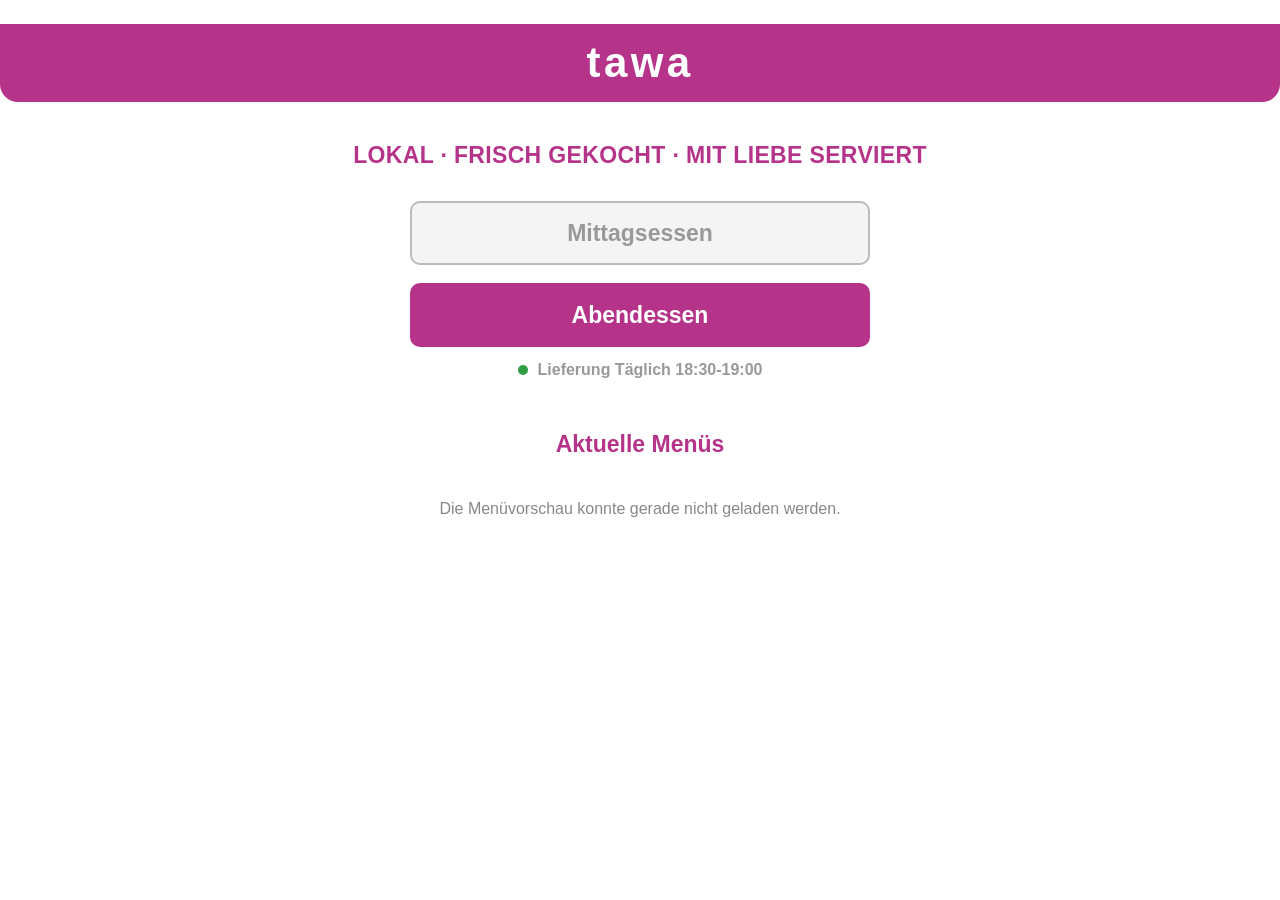
==== index.html @ 3e1ce228 "Add files via upload" ====
<!doctype html>
<html lang="de">
<head>
  <meta charset="utf-8">
  <meta name="viewport" content="width=device-width, initial-scale=1">
  <title>tawa</title>
  <link rel="stylesheet" href="style.css">
</head>
<body>
  <main class="site-shell">
    <header class="brand-header" aria-label="tawa">
      <span>tawa</span>
    </header>

    <!-- New start page -->
    <section id="startPage" class="page start-page">
      <div class="start-page-content">
        <p class="start-motto">LOKAL · FRISCH GEKOCHT · MIT LIEBE SERVIERT</p>

        <div class="meal-type-buttons" aria-label="Essensauswahl">
          <button id="lunchButton" class="meal-type-button inactive" type="button" disabled>
            Mittagsessen
          </button>
          <button id="dinnerButton" class="meal-type-button active" type="button">
            Abendessen
          </button>

          <div class="delivery-notice" aria-label="Lieferzeit">
            <span class="delivery-signal" aria-hidden="true"></span>
            <span>Lieferung Täglich 18:30-19:00</span>
          </div>
        </div>

        <section class="start-preview-section" aria-labelledby="startPreviewTitle">
          <h2 id="startPreviewTitle" class="start-preview-title">Aktuelle Menüs</h2>
          <div id="startPreviewLoading" class="start-preview-loading" aria-live="polite">
            Menüs werden geladen...
          </div>
          <div id="startMenuPreviews" class="start-menu-previews" aria-live="polite"></div>
        </section>
      </div>
    </section>

    <!-- Calendar page -->
    <section id="calendarPage" class="page hidden">
      <div class="calendar-card">
        <h1>Bestelldatum auswählen</h1>
        <div id="calendar" class="calendar" aria-label="Menükalender"></div>
        <p class="calendar-help">Die nächsten verfügbaren Tage sind grün markiert.</p>
        <button id="calendarHomeButton" class="home-button" type="button" data-page="startPage">Startseite</button>
      </div>
    </section>

    <!-- Menu/order page -->
    <section id="menuPage" class="page hidden" aria-hidden="true">
      <div class="page-navigation">
        <button id="homeTopButton" class="home-button" type="button">Startseite</button>
        <button id="backTopButton" class="back-button" type="button">Zurück</button>
      </div>

      <div class="order-header">
        <h1 id="selectedDateTitle"></h1>
      </div>

      <!-- Only this loading section is visible while menus are being fetched. -->
      <div id="menuLoadingBar" class="menu-loading-bar" hidden aria-live="polite" role="status">
        <div class="menu-loading-content">
          <span class="menu-loading-spinner" aria-hidden="true"></span>
          <span>Menüs werden geladen...</span>
        </div>
        <div class="menu-loading-progress" aria-hidden="true"></div>
      </div>

      <!-- Hidden until the menus have finished loading. -->
      <div id="orderContent" class="order-content hidden">
        <div id="menusContainer" class="menus-container"></div>

        <form id="orderForm" class="customer-form" novalidate>
          <button id="deliveryToggle" class="delivery-toggle" type="button" aria-expanded="false" aria-controls="deliveryFields">
            <span>Bestellen</span>
            <span class="delivery-chevron" aria-hidden="true">▼</span>
          </button>

          <div id="deliveryFields" class="delivery-fields" hidden>
            <label>
              Nachname *
              <input id="surname" name="surname" type="text" autocomplete="family-name" required>
            </label>

            <label>
              Straße *
              <select id="street" name="street" required>
                <option value="Vereinsstraße">Vereinsstraße</option>
              </select>
            </label>

            <label>
              Hausnummer *
              <input id="houseNumber" name="houseNumber" type="text" autocomplete="address-line2" required>
            </label>

            <label>
              PLZ *
              <input id="zipcode" name="zipcode" type="text" value="20357" inputmode="numeric" autocomplete="postal-code" readonly required>
            </label>

            <label>
              E-Mail *
              <input id="email" name="email" type="email" autocomplete="email" required>
            </label>

            <label>
              Beschreibung
              <textarea id="description" name="description" rows="4" placeholder="Optional"></textarea>
            </label>
          </div>

          <div id="orderSummary" class="order-summary" hidden>
            <span>Gesamtsumme</span>
            <strong id="totalPrice">0.00 €</strong>
          </div>

          <button id="orderButton" class="order-button" type="submit">Bestellen</button>
        </form>
      </div>

      <div class="page-navigation page-navigation-bottom">
        <button id="homeBottomButton" class="home-button" type="button">Startseite</button>
        <button id="backBottomButton" class="back-button" type="button">Zurück</button>
      </div>
    </section>

  </main>

  <div id="leaveModal" class="modal hidden" role="dialog" aria-modal="true" aria-labelledby="leaveTitle">
    <div class="modal-card">
      <h2 id="leaveTitle">Seite verlassen?</h2>
      <p>Die Menüauswahlen werden entfernt. Möchtest du die Seite wirklich verlassen?</p>
      <div class="leave-modal-buttons">
        <button id="leaveYesButton" class="home-button" type="button">Ja</button>
        <button id="leaveNoButton" class="back-button" type="button">Nein</button>
      </div>
    </div>
  </div>

  <div id="orderConfirmModal" class="modal hidden" role="dialog" aria-modal="true" aria-labelledby="orderConfirmTitle">
    <div class="modal-card order-confirm-card">
      <h2 id="orderConfirmTitle">Bestellen?</h2>
      <div id="orderConfirmMessage" class="order-confirm-message"></div>
      <div class="order-confirm-buttons">
        <button id="orderConfirmButton" class="order-confirm-primary" type="button">Bestellen</button>
        <button id="orderCancelButton" class="order-confirm-secondary" type="button">Zurück</button>
      </div>
    </div>
  </div>

  <div id="confirmationModal" class="modal hidden" role="dialog" aria-modal="true" aria-labelledby="confirmationTitle">
    <div class="modal-card">
      <h2 id="confirmationTitle">Bestellung bestätigt</h2>
      <p>Ihre Bestellung ist bei uns eingegangen. Die Lieferung erfolgt täglich zwischen 18:30 und 19:00 Uhr. Sie erhalten eine Bestätigung E-Mail. Durch eine Antwort auf diese E-Mail können Sie die Bestellung ändern oder stornieren.</p>
      <button id="confirmationHomeButton" class="home-button" type="button" data-page="startPage">Startseite</button>
    </div>
  </div>

  <div id="errorModal" class="modal hidden" role="dialog" aria-modal="true" aria-labelledby="errorTitle">
    <div class="modal-card">
      <h2 id="errorTitle">Es ist ein Fehler aufgetreten</h2>
      <p id="errorMessage"></p>
      <button id="errorCloseButton" class="home-button" type="button">Schließen</button>
    </div>
  </div>

  <script src="script.js"></script>
</body>
</html>
---- style.css ----
:root {
  --black: #111;
  --white: #fff;
  --gray: #d8d8d8;
  --light-gray: #f4f4f4;
  --red: #c62828;
  --green: #2e7d32;
  --blue: #1976d2;
  --fandango: #b53389;
  --border: 2px solid var(--black);
  --radius: 10px;
}

* { box-sizing: border-box; }

body {
  margin: 0;
  background: var(--white);
  color: var(--black);
  font-family: Arial, Helvetica, sans-serif;
}

button, input, select, textarea { font: inherit; }

.site-shell {
  width: min(100% - 24px, 900px);
  margin: 24px auto 48px;
}

.brand-header {
  width: 100vw;
  margin: 0 0 28px calc(50% - 50vw);
  min-height: 78px;
  display: flex;
  align-items: center;
  justify-content: center;
  background: var(--fandango);
  color: var(--white);
  font-size: 42px;
  font-weight: 700;
  letter-spacing: 0.08em;
  border-radius: 0 0 18px 18px;
}

.page { display: block; }
.hidden { display: none !important; }

/* Start page */
.start-page {
  min-height: 52vh;
  display: block;
}

.start-page-content {
  width: 100%;
  display: flex;
  flex-direction: column;
  align-items: center;
}

.start-motto {
  width: min(100%, 760px);
  margin: 10px auto 30px;
  padding: 0 12px;
  color: var(--fandango);
  text-align: center;
  font-size: 23px;
  font-weight: 700;
  line-height: 1.35;
  letter-spacing: 0.015em;
}

.meal-type-buttons {
  width: min(100%, 460px);
  display: grid;
  gap: 18px;
}

.meal-type-button {
  width: 100%;
  min-height: 64px;
  border: var(--border);
  border-radius: var(--radius);
  font-size: 23px;
  font-weight: 700;
}

.delivery-notice {
  margin-top: -4px;
  display: flex;
  align-items: center;
  justify-content: center;
  gap: 10px;
  color: #999;
  font-size: 16px;
  font-weight: 600;
}

.delivery-signal {
  position: relative;
  width: 10px;
  height: 10px;
  flex: 0 0 10px;
  border-radius: 50%;
  background: #2f9e44;
  box-shadow: 0 0 0 0 rgba(47, 158, 68, 0.45);
  animation: delivery-pulse 1.8s ease-out infinite;
}

.delivery-signal::before,
.delivery-signal::after {
  content: "";
  position: absolute;
  inset: 50% auto auto 50%;
  width: 10px;
  height: 10px;
  border: 1px solid rgba(47, 158, 68, 0.38);
  border-radius: 50%;
  transform: translate(-50%, -50%) scale(1);
  opacity: 0;
  animation: delivery-ring 1.8s ease-out infinite;
}

.delivery-signal::after {
  animation-delay: 0.55s;
}

@keyframes delivery-pulse {
  0%, 100% { box-shadow: 0 0 0 0 rgba(47, 158, 68, 0.45); }
  50% { box-shadow: 0 0 0 5px rgba(47, 158, 68, 0.08); }
}

@keyframes delivery-ring {
  0% {
    transform: translate(-50%, -50%) scale(1);
    opacity: 0.7;
  }
  75%, 100% {
    transform: translate(-50%, -50%) scale(2.7);
    opacity: 0;
  }
}

.start-preview-section {
  width: 100%;
  margin-top: 52px;
}

.start-preview-title {
  margin: 0 0 16px;
  color: var(--fandango);
  text-align: center;
  font-size: 23px;
}

.start-preview-loading {
  color: #888;
  text-align: center;
  padding: 18px 0;
  font-size: 15px;
}

.start-menu-previews {
  width: 100%;
  display: flex;
  gap: 16px;
  overflow-x: auto;
  padding: 4px 2px 14px;
  scroll-snap-type: x proximity;
  scrollbar-width: thin;
}

.start-preview-card {
  flex: 0 0 250px;
  min-width: 250px;
  border: 1px solid #d1d1d1;
  border-radius: 12px;
  background: var(--white);
  overflow: hidden;
  cursor: pointer;
  scroll-snap-align: start;
  box-shadow: 0 4px 14px rgba(0, 0, 0, 0.08);
  transition: transform 0.15s ease, box-shadow 0.15s ease;
}

.start-preview-card:hover,
.start-preview-card:focus-visible {
  transform: translateY(-2px);
  box-shadow: 0 7px 18px rgba(0, 0, 0, 0.13);
  outline: none;
}

.start-preview-day {
  margin: 0;
  padding: 12px 10px;
  background: var(--fandango);
  color: var(--white);
  text-align: center;
  font-size: 17px;
  font-weight: 700;
}

.start-preview-menu {
  padding: 11px;
  border-top: 1px solid #ececec;
}

.start-preview-menu:first-of-type {
  border-top: 0;
}

.start-preview-menu-name {
  margin: 0 0 8px;
  color: var(--black);
  text-align: center;
  font-size: 15px;
  font-weight: 700;
}

.start-preview-images {
  display: grid;
  grid-template-columns: repeat(2, 1fr);
  gap: 5px;
}

.start-preview-images.single-image {
  grid-template-columns: 1fr;
}

.start-preview-image {
  width: 100%;
  aspect-ratio: 1 / 0.78;
  display: block;
  object-fit: cover;
  border-radius: 7px;
  background: #eee;
}

.start-preview-empty {
  width: 100%;
  color: #888;
  text-align: center;
  padding: 22px 12px;
}

.meal-type-button.active {
  background: var(--fandango);
  color: var(--white);
  border-color: var(--fandango);
  cursor: pointer;
}

.meal-type-button.active:hover { opacity: 0.88; }

.meal-type-button.inactive {
  background: var(--light-gray);
  color: #999;
  border-color: #bbb;
  cursor: not-allowed;
}

.calendar-card,
.customer-form,
.menu-card {
  border: var(--border);
  background: var(--white);
  border-radius: var(--radius);
}

.calendar-card { padding: 22px; }

h1, h2 { margin-top: 0; }

.calendar-card h1 {
  color: var(--fandango);
  text-align: center;
}

.calendar {
  display: grid;
  grid-template-columns: repeat(7, 1fr);
  gap: 8px;
  margin-top: 20px;
}

.calendar-weekday {
  text-align: center;
  font-weight: 700;
  padding: 8px 0;
}

.calendar-day {
  min-height: 52px;
  border: 1px solid #aaa;
  background: var(--light-gray);
  color: #888;
  border-radius: 7px;
  cursor: not-allowed;
}

.calendar-day.active {
  color: var(--green);
  border-color: var(--green);
  background: #f3fff4;
  cursor: pointer;
  font-weight: 700;
}

.calendar-day.active:hover {
  background: #e7f8e9;
}

.calendar-day.past,
.calendar-day.today {
  color: #888;
  border-color: #aaa;
  background: var(--light-gray);
}

.calendar-day.inactive {
  color: #888;
  border-color: #aaa;
  background: var(--light-gray);
}

.calendar-day.empty {
  border: 0;
  background: transparent;
}

.calendar-help {
  color: #666;
  text-align: center;
  margin: 18px 0;
}

.home-button,
.back-button,
.order-button {
  min-height: 50px;
  border: var(--border);
  border-radius: var(--radius);
  cursor: pointer;
  font-weight: 700;
}

.home-button {
  background: #ddd;
  color: var(--black);
}

.back-button {
  background: var(--light-gray);
  color: var(--black);
}

.home-button:hover,
.back-button:hover,
.order-button:hover { opacity: 0.86; }

.calendar-card > .home-button { width: 100%; }

.page-navigation {
  width: min(100%, 680px);
  margin: 0 auto;
  display: grid;
  grid-template-columns: 1fr 1fr;
  gap: 10px;
}

.order-header {
  width: min(100%, 680px);
  margin: 24px auto;
  text-align: center;
}

.order-header h1 {
  margin-bottom: 0;
  color: var(--fandango);
}

/* Prominent menu loading bar */
.loading-bar {
  width: min(100%, 680px);
  margin: 24px auto;
  background: var(--white);
  border: 2px solid var(--fandango);
  border-radius: var(--radius);
  overflow: hidden;
  box-shadow: 0 4px 14px rgba(0, 0, 0, 0.12);
}

.loading-bar-content {
  min-height: 64px;
  display: flex;
  align-items: center;
  justify-content: center;
  gap: 12px;
  padding: 12px 18px;
  color: var(--fandango);
  font-size: 18px;
  font-weight: 700;
}

.loading-spinner {
  width: 25px;
  height: 25px;
  border: 3px solid #ead2e3;
  border-top-color: var(--fandango);
  border-radius: 50%;
  animation: spin 0.8s linear infinite;
  flex: 0 0 auto;
}

.loading-progress {
  height: 5px;
  background: #f0e3ec;
  overflow: hidden;
}

.loading-progress::after {
  content: "";
  display: block;
  width: 35%;
  height: 100%;
  position: relative;
  left: -35%;
  background: var(--fandango);
  animation: loading-slide 1.15s ease-in-out infinite;
}

@keyframes spin { to { transform: rotate(360deg); } }
@keyframes loading-slide { from { left: -35%; } to { left: 100%; } }

.order-content {
  width: 100%;
}

.menus-container {
  width: min(100%, 680px);
  margin: 0 auto 28px;
  display: grid;
  gap: 24px;
}

.menu-card {
  overflow: hidden;
  border-radius: var(--radius);
}

.menu-title {
  margin: 0;
  min-height: 58px;
  padding: 8px 14px;
  display: grid;
  grid-template-columns: 1fr auto 1fr;
  align-items: center;
  background: var(--black);
  color: var(--white);
  border-bottom: var(--border);
  font-size: 25px;
}

.menu-title-text {
  grid-column: 2;
  justify-self: center;
}

.menu-title-price {
  grid-column: 3;
  justify-self: end;
  min-width: 86px;
  padding: 7px 12px;
  text-align: center;
  font-size: 18px;
  font-weight: 700;
  background: var(--green);
  color: var(--white);
  border-radius: 7px;
}

.meals-grid {
  display: grid;
  grid-template-columns: repeat(auto-fit, minmax(150px, 1fr));
}

.meal {
  padding: 12px;
  text-align: center;
  border-bottom: 1px solid #ddd;
}

.meal img {
  width: 100%;
  aspect-ratio: 1 / 1;
  object-fit: cover;
  display: block;
  border-radius: 7px;
  background: #eee;
}

.meal-name {
  margin: 10px 0 0;
  font-weight: 600;
}

.menu-controls {
  display: flex;
  flex-direction: column;
  align-items: center;
  justify-content: center;
  gap: 10px;
  padding: 18px 16px 20px;
  border-top: var(--border);
  background: #fafafa;
}

/* Quantity selector + selected value. */
.menu-amount-control-row {
  display: flex;
  align-items: center;
  justify-content: center;
  gap: 8px;
}

.menu-amount-wrap {
  position: relative;
  width: 120px;
  height: 48px;
  box-sizing: border-box;
  border: 0;
  border-radius: 9px;
  background: var(--fandango);
  color: var(--white);
  overflow: hidden;
}

.menu-amount-value {
  width: 48px;
  height: 48px;
  box-sizing: border-box;
  display: flex;
  align-items: center;
  justify-content: center;
  border-radius: 7px;
  background: #d9d9d9;
  color: var(--black);
  font-size: 20px;
  font-weight: 700;
}

/* The native select is invisible but covers the complete button, so the
   existing quantity selection remains functional on desktop and mobile. */
.menu-amount {
  position: absolute;
  inset: 0;
  width: 100%;
  height: 100%;
  margin: 0;
  opacity: 0;
  cursor: pointer;
  z-index: 3;
}

.menu-amount-text {
  position: absolute;
  inset: 0;
  display: flex;
  align-items: center;
  justify-content: center;
  padding: 0 30px 0 10px;
  box-sizing: border-box;
  color: var(--white);
  font-size: 18px;
  font-weight: 700;
  pointer-events: none;
  z-index: 1;
}

/* Same symbol used in the Bestellen accordion. */
.menu-amount-chevron {
  position: absolute;
  right: 10px;
  top: 50%;
  transform: translateY(-50%);
  color: var(--white);
  font-size: 16px;
  line-height: 1;
  pointer-events: none;
  z-index: 1;
}

.menu-amount option {
  background: var(--white);
  color: var(--black);
}

.customer-form {
  width: min(100%, 680px);
  margin: 0 auto 28px;
  display: grid;
  gap: 16px;
  padding: 0 22px 22px;
}

.delivery-toggle {
  width: 360px;
  max-width: 100%;
  min-width: 360px;
  min-height: 52px;
  margin: 0 auto;
  padding: 0 24px;
  border: 0;
  border-radius: 9px;
  background: var(--fandango);
  color: var(--white);
  display: flex;
  align-items: center;
  justify-content: center;
  gap: 10px;
  text-align: center;
  cursor: pointer;
  font-size: 21px;
  font-weight: 700;
}

.delivery-toggle:hover { background: #9f2d78; }
.delivery-chevron { font-size: 16px; transition: transform 0.2s ease; color: var(--white); }
.delivery-toggle.expanded .delivery-chevron { transform: rotate(180deg); }
.delivery-fields { display: grid; gap: 16px; padding-top: 2px; }
.delivery-fields[hidden] { display: none !important; }

.customer-form label { display: grid; gap: 7px; font-weight: 700; }

.customer-form input,
.customer-form select,
.customer-form textarea {
  width: 100%;
  border: 1px solid #777;
  border-radius: 7px;
  padding: 11px 12px;
  background: var(--white);
}

.customer-form input[readonly] {
  background: #eee;
  color: #555;
  cursor: not-allowed;
}

.order-summary {
  display: flex;
  justify-content: space-between;
  padding-top: 8px;
  font-size: 20px;
}

.order-button {
  width: 100%;
  margin-top: 2px;
  background: var(--fandango);
  color: var(--white);
}

.page-navigation-bottom { margin-top: 0; }

.modal {
  position: fixed;
  inset: 0;
  z-index: 10000;
  background: rgba(0, 0, 0, 0.55);
  display: grid;
  place-items: center;
  padding: 20px;
}

.modal-card {
  width: min(100%, 520px);
  background: var(--white);
  border: var(--border);
  border-radius: var(--radius);
  padding: 26px;
}

@media (max-width: 600px) {
  .site-shell {
    width: min(100% - 14px, 900px);
    margin-top: 10px;
  }

  .brand-header {
    min-height: 64px;
    font-size: 34px;
    margin-bottom: 16px;
  }

  .start-page { min-height: 60vh; }
  .start-motto {
    margin-top: 8px;
    margin-bottom: 24px;
    font-size: 20px;
  }
  .meal-type-button { min-height: 58px; font-size: 20px; }
  .delivery-notice {
    gap: 8px;
    font-size: 14px;
  }
  .start-preview-section {
    margin-top: 40px;
  }
  .start-preview-title {
    font-size: 20px;
  }
  .start-menu-previews {
    gap: 12px;
  }
  .start-preview-card {
    flex-basis: min(78vw, 245px);
    min-width: min(78vw, 245px);
  }

  .calendar { gap: 4px; }
  .calendar-day { min-height: 44px; }

  .customer-form {
    padding-left: 16px;
    padding-right: 16px;
  }

  .delivery-toggle {
    width: calc(100% + 32px);
    max-width: none;
    min-width: 0;
    margin-left: -16px;
    padding-left: 16px;
    padding-right: 16px;
  }
}


/* Page containers used by the English internal page IDs. */
#startPage.hidden,
#calendarPage.hidden,
#menuPage.hidden {
  display: none !important;
}


/* Reliable page visibility */
#startPage[hidden],
#calendarPage[hidden],
#menuPage[hidden] {
  display: none !important;
}

.hidden {
  display: none !important;
}

/* Delivery Details accordion */
.delivery-fields[hidden] {
  display: none !important;
}

/* V11 calendar states */
#calendar .active-green{background:#2f9e44!important;color:#fff!important;cursor:pointer}
#calendar .inactive-red{background:#d9d9d9!important;color:#777!important;cursor:not-allowed}
#calendar .inactive-gray{background:#d9d9d9!important;color:#777!important;cursor:not-allowed}

/* V11 menu loading */
.menu-loading-bar{width:min(900px,calc(100% - 32px));margin:24px auto;border-radius:12px;background:#fff;box-shadow:0 5px 18px rgba(0,0,0,.14);overflow:hidden}
.menu-loading-bar[hidden]{display:none!important}
.menu-loading-content{display:flex;align-items:center;justify-content:center;gap:12px;min-height:58px;padding:12px 18px;font-weight:700}
.menu-loading-spinner{width:22px;height:22px;border:3px solid #ddd;border-top-color:#b53389;border-radius:50%;animation:v11spin .8s linear infinite}
.menu-loading-progress{height:5px;overflow:hidden;background:#eee}
.menu-loading-progress:after{content:"";display:block;position:relative;left:-35%;width:35%;height:100%;background:#b53389;animation:v11slide 1.1s ease-in-out infinite}
@keyframes v11spin{to{transform:rotate(360deg)}}
@keyframes v11slide{from{left:-35%}to{left:100%}}
.menu-content-loading-hidden{display:none!important}

/* V11 collapsed delivery */
.delivery-fields[hidden],#deliveryDetails[hidden]{display:none!important}

/* V12: active dates in the following week on Friday must remain selectable. */
#calendar .active-green {
  background: #2f9e44 !important;
  color: #fff !important;
  opacity: 1 !important;
  cursor: pointer !important;
}
#calendar .active-green:disabled {
  background: #2f9e44 !important;
  color: #fff !important;
  opacity: 1 !important;
  cursor: pointer !important;
}

/* V13: selectable calendar dates are green even though button styling may include disabled rules. */
#calendar .calendar-day.active-green,
#calendar .calendar-day.active-green:disabled {
  background: #2f9e44 !important;
  color: #fff !important;
  border-color: #2f9e44 !important;
  opacity: 1 !important;
  cursor: pointer !important;
  pointer-events: auto !important;
}

/* V16: hide the order button while Lieferdetails is collapsed. */
#orderButton[hidden] {
  display: none !important;
}

/* V15 menu page/loading cleanup */
#menuPage[hidden],
#menuPage.hidden,
#orderContent.hidden,
#menuLoadingBar[hidden] {
  display: none !important;
}

#menuPage {
  width: 100%;
}

.menu-loading-bar {
  width: min(100%, 680px);
  margin: 24px auto 28px;
  background: var(--white);
  border: 2px solid var(--fandango);
  border-radius: var(--radius);
  overflow: hidden;
  box-shadow: 0 4px 14px rgba(0, 0, 0, 0.12);
}

.menu-loading-content {
  min-height: 68px;
  display: flex;
  align-items: center;
  justify-content: center;
  gap: 12px;
  padding: 12px 18px;
  color: var(--fandango);
  font-size: 20px;
  font-weight: 700;
}

.menu-loading-spinner {
  width: 26px;
  height: 26px;
  border: 3px solid #ead2e3;
  border-top-color: var(--fandango);
  border-radius: 50%;
  animation: v15-spin 0.8s linear infinite;
  flex: 0 0 auto;
}

.menu-loading-progress {
  height: 6px;
  background: #f0e3ec;
  overflow: hidden;
}

.menu-loading-progress::after {
  content: "";
  display: block;
  width: 35%;
  height: 100%;
  position: relative;
  left: -35%;
  background: var(--fandango);
  animation: v15-slide 1.15s ease-in-out infinite;
}

@keyframes v15-spin {
  to { transform: rotate(360deg); }
}

@keyframes v15-slide {
  from { left: -35%; }
  to { left: 100%; }
}


/* V17: hide Gesamtsumme while Lieferdetails is collapsed. */
#orderSummary[hidden] { display: none !important; }


/* V19: navigation confirmation buttons */
.leave-modal-buttons {
  display: flex;
  justify-content: center;
  gap: 12px;
  margin-top: 20px;
}

.leave-modal-buttons button {
  min-width: 110px;
}

.leave-modal-buttons .back-button {
  background: #777;
  color: var(--white);
}


/* Pre-order confirmation dialog */
.order-confirm-message {
  white-space: pre-line;
  line-height: 1.55;
  margin-top: 14px;
  font-size: 17px;
}

.order-confirm-buttons {
  display: flex;
  justify-content: center;
  gap: 12px;
  margin-top: 24px;
}

.order-confirm-buttons button {
  min-width: 120px;
  min-height: 48px;
  border: 0;
  border-radius: 9px;
  cursor: pointer;
  font-weight: 700;
  font-size: 17px;
}

.order-confirm-primary {
  background: var(--fandango);
  color: var(--white);
}

.order-confirm-primary:hover {
  background: #9f2d78;
}

.order-confirm-secondary {
  background: #777;
  color: var(--white);
}

.order-confirm-secondary:hover {
  background: #666;
}

.order-confirm-buttons button:disabled {
  opacity: 0.65;
  cursor: wait;
}


/* Larger text for the "Kein Menü???" notification only. */
#errorMessage.large-error-text {
  font-size: 1.2em;
  line-height: 1.5;
}
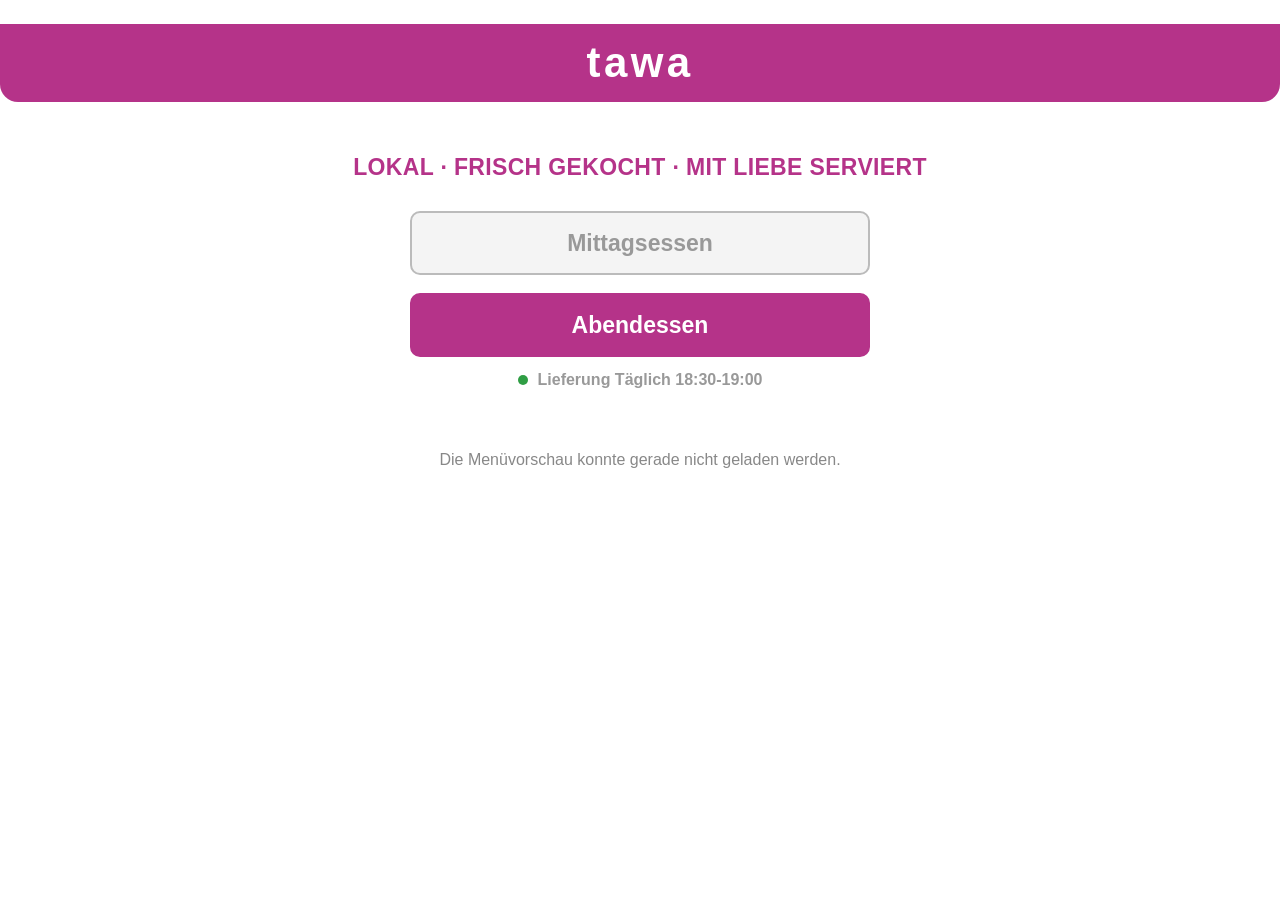
==== commit a247aa12: "Add files via upload" ====
--- a/index.html
+++ b/index.html
@@ -31,8 +31,7 @@
           </div>
         </div>
 
-        <section class="start-preview-section" aria-labelledby="startPreviewTitle">
-          <h2 id="startPreviewTitle" class="start-preview-title">Aktuelle Menüs</h2>
+        <section class="start-preview-section" aria-label="Menüvorschau">
           <div id="startPreviewLoading" class="start-preview-loading" aria-live="polite">
             Menüs werden geladen...
           </div>
--- a/style.css
+++ b/style.css
@@ -60,7 +60,7 @@
 
 .start-motto {
   width: min(100%, 760px);
-  margin: 10px auto 30px;
+  margin: 22px auto 28px;
   padding: 0 12px;
   color: var(--fandango);
   text-align: center;
@@ -143,7 +143,7 @@
 
 .start-preview-section {
   width: 100%;
-  margin-top: 52px;
+  margin-top: 38px;
 }
 
 .start-preview-title {
@@ -163,16 +163,16 @@
 .start-menu-previews {
   width: 100%;
   display: flex;
-  gap: 16px;
+  gap: 12px;
   overflow-x: auto;
-  padding: 4px 2px 14px;
+  padding: 2px 2px 10px;
   scroll-snap-type: x proximity;
   scrollbar-width: thin;
 }
 
 .start-preview-card {
-  flex: 0 0 250px;
-  min-width: 250px;
+  flex: 0 0 190px;
+  min-width: 190px;
   border: 1px solid #d1d1d1;
   border-radius: 12px;
   background: var(--white);
@@ -192,16 +192,16 @@
 
 .start-preview-day {
   margin: 0;
-  padding: 12px 10px;
+  padding: 9px 7px;
   background: var(--fandango);
   color: var(--white);
   text-align: center;
-  font-size: 17px;
+  font-size: 15px;
   font-weight: 700;
 }
 
 .start-preview-menu {
-  padding: 11px;
+  padding: 7px;
   border-top: 1px solid #ececec;
 }
 
@@ -210,17 +210,17 @@
 }
 
 .start-preview-menu-name {
-  margin: 0 0 8px;
+  margin: 0 0 5px;
   color: var(--black);
   text-align: center;
-  font-size: 15px;
+  font-size: 12px;
   font-weight: 700;
 }
 
 .start-preview-images {
   display: grid;
   grid-template-columns: repeat(2, 1fr);
-  gap: 5px;
+  gap: 4px;
 }
 
 .start-preview-images.single-image {
@@ -229,10 +229,10 @@
 
 .start-preview-image {
   width: 100%;
-  aspect-ratio: 1 / 0.78;
+  aspect-ratio: 1 / 0.70;
   display: block;
   object-fit: cover;
-  border-radius: 7px;
+  border-radius: 5px;
   background: #eee;
 }
 
@@ -706,17 +706,14 @@
     font-size: 14px;
   }
   .start-preview-section {
-    margin-top: 40px;
-  }
-  .start-preview-title {
-    font-size: 20px;
+    margin-top: 34px;
   }
   .start-menu-previews {
-    gap: 12px;
+    gap: 9px;
   }
   .start-preview-card {
-    flex-basis: min(78vw, 245px);
-    min-width: min(78vw, 245px);
+    flex-basis: 155px;
+    min-width: 155px;
   }
 
   .calendar { gap: 4px; }
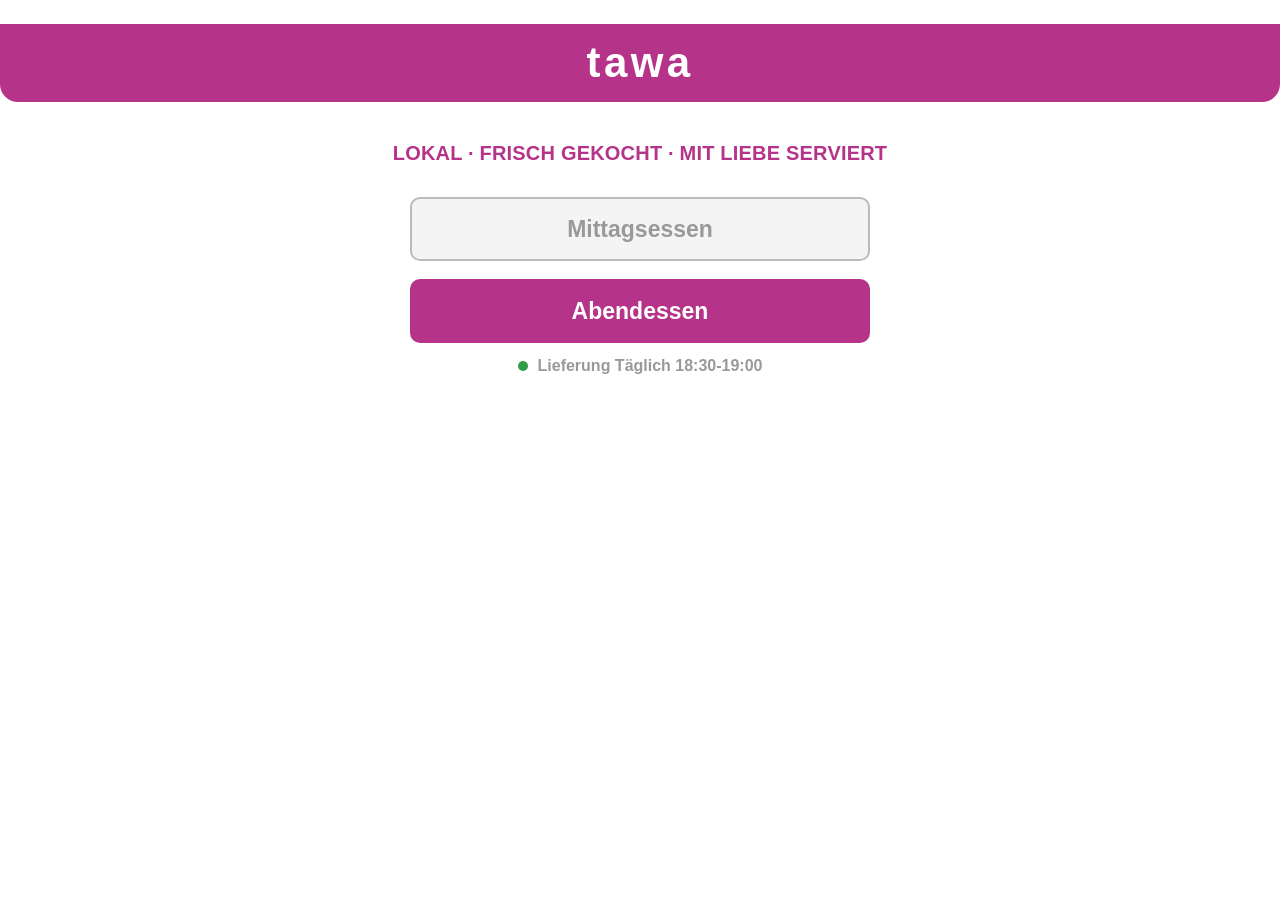
==== commit 0b461b30: "Add files via upload" ====
--- a/index.html
+++ b/index.html
@@ -30,13 +30,6 @@
             <span>Lieferung Täglich 18:30-19:00</span>
           </div>
         </div>
-
-        <section class="start-preview-section" aria-label="Menüvorschau">
-          <div id="startPreviewLoading" class="start-preview-loading" aria-live="polite">
-            Menüs werden geladen...
-          </div>
-          <div id="startMenuPreviews" class="start-menu-previews" aria-live="polite"></div>
-        </section>
       </div>
     </section>
 
@@ -48,6 +41,14 @@
         <p class="calendar-help">Die nächsten verfügbaren Tage sind grün markiert.</p>
         <button id="calendarHomeButton" class="home-button" type="button" data-page="startPage">Startseite</button>
       </div>
+
+      <section class="start-preview-section calendar-preview-section" aria-label="Menüvorschau">
+        <h2 class="start-preview-title">Menüvorschau</h2>
+        <div id="startPreviewLoading" class="start-preview-loading" aria-live="polite" hidden>
+          Menüs werden geladen...
+        </div>
+        <div id="startMenuPreviews" class="start-menu-previews" aria-live="polite"></div>
+      </section>
     </section>
 
     <!-- Menu/order page -->
--- a/style.css
+++ b/style.css
@@ -60,14 +60,15 @@
 
 .start-motto {
   width: min(100%, 760px);
-  margin: 22px auto 28px;
-  padding: 0 12px;
+  box-sizing: border-box;
+  margin: 10px auto 30px;
+  padding: 0;
   color: var(--fandango);
   text-align: center;
-  font-size: 23px;
+  font-size: 20px;
   font-weight: 700;
   line-height: 1.35;
-  letter-spacing: 0.015em;
+  letter-spacing: 0.01em;
 }
 
 .meal-type-buttons {
@@ -142,8 +143,12 @@
 }
 
 .start-preview-section {
-  width: 100%;
+  width: min(100%, 460px);
   margin-top: 38px;
+}
+
+.calendar-preview-section {
+  margin: 30px auto 0;
 }
 
 .start-preview-title {
@@ -163,24 +168,23 @@
 .start-menu-previews {
   width: 100%;
   display: flex;
-  gap: 12px;
-  overflow-x: auto;
-  padding: 2px 2px 10px;
-  scroll-snap-type: x proximity;
-  scrollbar-width: thin;
+  flex-direction: column;
+  gap: 16px;
 }
 
 .start-preview-card {
-  flex: 0 0 190px;
-  min-width: 190px;
+  width: 100%;
+  min-width: 0;
+  min-height: 0;
+  box-sizing: border-box;
   border: 1px solid #d1d1d1;
   border-radius: 12px;
   background: var(--white);
   overflow: hidden;
   cursor: pointer;
-  scroll-snap-align: start;
   box-shadow: 0 4px 14px rgba(0, 0, 0, 0.08);
   transition: transform 0.15s ease, box-shadow 0.15s ease;
+  position: relative;
 }
 
 .start-preview-card:hover,
@@ -190,6 +194,47 @@
   outline: none;
 }
 
+
+.start-preview-card.is-loading {
+  cursor: default;
+  min-height: 180px;
+}
+
+.start-preview-card.is-loading:hover,
+.start-preview-card.is-loading:focus-visible {
+  transform: none;
+  box-shadow: 0 4px 14px rgba(0, 0, 0, 0.08);
+}
+
+.start-preview-card-loading {
+  position: absolute;
+  inset: 0;
+  display: flex;
+  align-items: center;
+  justify-content: center;
+  background: var(--white);
+}
+
+.start-preview-spinner {
+  width: 38px;
+  height: 38px;
+  box-sizing: border-box;
+  border: 4px solid #e1e1e1;
+  border-top-color: var(--fandango);
+  border-radius: 50%;
+  animation: start-preview-spin 0.85s linear infinite;
+}
+
+@keyframes start-preview-spin {
+  to {
+    transform: rotate(360deg);
+  }
+}
+
+.start-preview-card-content {
+  width: 100%;
+}
+
 .start-preview-day {
   margin: 0;
   padding: 9px 7px;
@@ -201,8 +246,17 @@
 }
 
 .start-preview-menu {
-  padding: 7px;
-  border-top: 1px solid #ececec;
+  flex: 1 1 0;
+  min-width: 0;
+  padding: 8px 8px 6px;
+  border-top: 0;
+}
+
+.start-preview-menus-row {
+  width: 100%;
+  display: flex;
+  align-items: flex-start;
+  gap: 0;
 }
 
 .start-preview-menu:first-of-type {
@@ -213,23 +267,23 @@
   margin: 0 0 5px;
   color: var(--black);
   text-align: center;
-  font-size: 12px;
+  font-size: 13px;
+  line-height: 1.2;
   font-weight: 700;
 }
 
 .start-preview-images {
-  display: grid;
-  grid-template-columns: repeat(2, 1fr);
-  gap: 4px;
+  display: block;
+  width: 100%;
 }
 
 .start-preview-images.single-image {
-  grid-template-columns: 1fr;
+  display: block;
 }
 
 .start-preview-image {
   width: 100%;
-  aspect-ratio: 1 / 0.70;
+  height: 112px;
   display: block;
   object-fit: cover;
   border-radius: 5px;
@@ -696,9 +750,11 @@
 
   .start-page { min-height: 60vh; }
   .start-motto {
+    width: min(100%, 460px);
     margin-top: 8px;
     margin-bottom: 24px;
-    font-size: 20px;
+    padding: 0 8px;
+    font-size: 17px;
   }
   .meal-type-button { min-height: 58px; font-size: 20px; }
   .delivery-notice {
@@ -706,14 +762,28 @@
     font-size: 14px;
   }
   .start-preview-section {
+    width: min(100%, 460px);
     margin-top: 34px;
   }
   .start-menu-previews {
-    gap: 9px;
+    gap: 12px;
   }
   .start-preview-card {
-    flex-basis: 155px;
-    min-width: 155px;
+    width: 100%;
+    min-width: 0;
+    min-height: 0;
+  }
+  .start-preview-card.is-loading {
+    min-height: 155px;
+  }
+  .start-preview-image {
+    height: 92px;
+  }
+  .start-preview-menu {
+    padding: 7px 5px;
+  }
+  .start-preview-menu-name {
+    font-size: 11px;
   }
 
   .calendar { gap: 4px; }
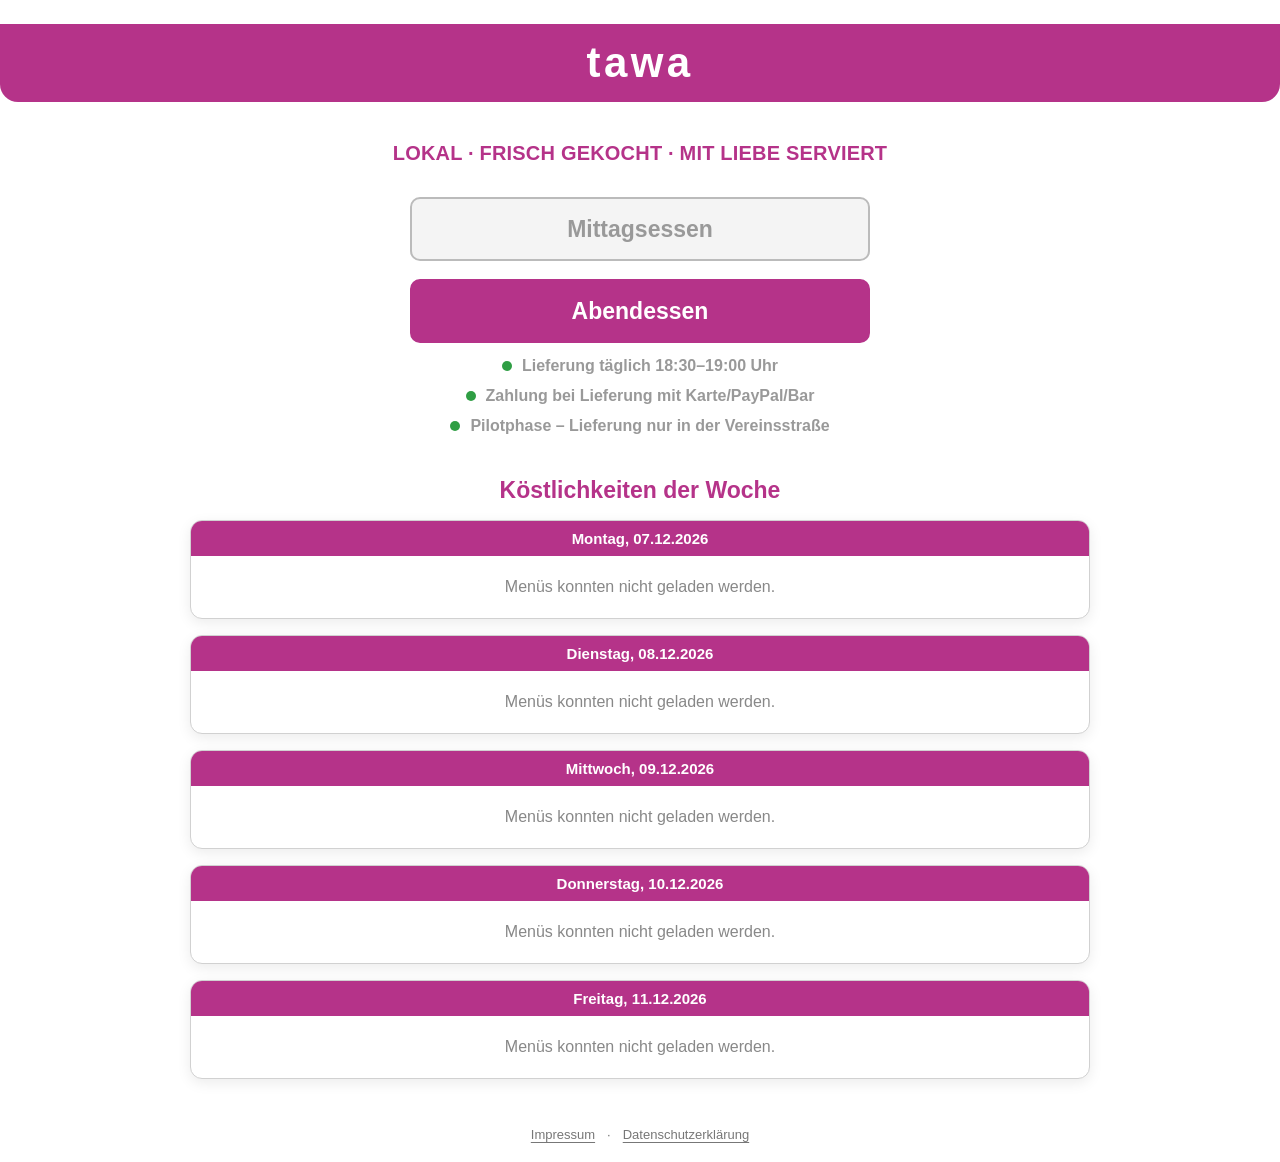
==== commit 0140da21: "Add files via upload" ====
--- a/index.html
+++ b/index.html
@@ -25,30 +25,50 @@
             Abendessen
           </button>
 
-          <div class="delivery-notice" aria-label="Lieferzeit">
-            <span class="delivery-signal" aria-hidden="true"></span>
-            <span>Lieferung Täglich 18:30-19:00</span>
-          </div>
-        </div>
+          <div class="home-notifications" aria-label="Lieferinformationen">
+            <div class="delivery-notice" aria-label="Lieferzeit">
+              <span class="delivery-signal" aria-hidden="true"></span>
+              <span>Lieferung täglich 18:30–19:00 Uhr</span>
+            </div>
+            <div class="delivery-notice" aria-label="Zahlungsarten">
+              <span class="delivery-signal" aria-hidden="true"></span>
+              <span>Zahlung bei Lieferung mit Karte/PayPal/Bar</span>
+            </div>
+            <div class="delivery-notice" aria-label="Pilotgebiet">
+              <span class="delivery-signal" aria-hidden="true"></span>
+              <span>Pilotphase – Lieferung nur in der Vereinsstraße</span>
+            </div>
+          </div>
+        </div>
+
+        <section class="start-preview-section home-preview-section" aria-label="Wochenvorschau">
+          <h2 class="start-preview-title">Köstlichkeiten der Woche</h2>
+          <div id="homePreviewLoading" class="start-preview-loading" aria-live="polite" hidden>Menüs werden geladen...</div>
+          <div id="homeMenuPreviews" class="start-menu-previews home-menu-previews" aria-live="polite"></div>
+        </section>
       </div>
     </section>
 
     <!-- Calendar page -->
     <section id="calendarPage" class="page hidden">
-      <div class="calendar-card">
-        <h1>Bestelldatum auswählen</h1>
-        <div id="calendar" class="calendar" aria-label="Menükalender"></div>
-        <p class="calendar-help">Die nächsten verfügbaren Tage sind grün markiert.</p>
-        <button id="calendarHomeButton" class="home-button" type="button" data-page="startPage">Startseite</button>
-      </div>
-
-      <section class="start-preview-section calendar-preview-section" aria-label="Menüvorschau">
-        <h2 class="start-preview-title">Menüvorschau</h2>
-        <div id="startPreviewLoading" class="start-preview-loading" aria-live="polite" hidden>
-          Menüs werden geladen...
-        </div>
-        <div id="startMenuPreviews" class="start-menu-previews" aria-live="polite"></div>
-      </section>
+      <div class="calendar-layout">
+        <div class="calendar-left">
+          <div class="calendar-card">
+            <h1>Bestelldatum auswählen</h1>
+            <div id="calendar" class="calendar" aria-label="Menükalender"></div>
+            <p class="calendar-help">Wählen Sie einen oder mehrere grün markierte Tage aus.</p>
+            <button id="nextCalendarButton" class="next-calendar-button" type="button" disabled>Weiter</button>
+            <button id="calendarHomeButton" class="home-button" type="button" data-page="startPage">Startseite</button>
+          </div>
+        </div>
+        <div class="calendar-right">
+          <section class="start-preview-section calendar-preview-section" aria-label="Köstlichkeiten der Woche">
+            <h2 class="start-preview-title">Köstlichkeiten der Woche</h2>
+            <div id="startPreviewLoading" class="start-preview-loading" aria-live="polite" hidden>Menüs werden geladen...</div>
+            <div id="startMenuPreviews" class="start-menu-previews calendar-menu-previews" aria-live="polite"></div>
+          </section>
+        </div>
+      </div>
     </section>
 
     <!-- Menu/order page -->
@@ -73,7 +93,7 @@
 
       <!-- Hidden until the menus have finished loading. -->
       <div id="orderContent" class="order-content hidden">
-        <div id="menusContainer" class="menus-container"></div>
+        <div id="menusContainer" class="date-menus-accordion"></div>
 
         <form id="orderForm" class="customer-form" novalidate>
           <button id="deliveryToggle" class="delivery-toggle" type="button" aria-expanded="false" aria-controls="deliveryFields">
@@ -110,6 +130,12 @@
             </label>
 
             <label>
+              Telefonnummer *
+              <input id="phone" name="phone" type="tel" autocomplete="tel" inputmode="tel" placeholder="Kurz im Klo? Runde für Hunde? Schläft jemand zuhause? Wo ist der Eingang?" required>
+              <small class="field-hint">Damit wir Sie bei der Lieferung erreichen können.</small>
+            </label>
+
+            <label>
               Beschreibung
               <textarea id="description" name="description" rows="4" placeholder="Optional"></textarea>
             </label>
@@ -120,7 +146,7 @@
             <strong id="totalPrice">0.00 €</strong>
           </div>
 
-          <button id="orderButton" class="order-button" type="submit">Bestellen</button>
+          <button id="orderButton" class="order-button" type="submit">zahlungspflichtig bestellen</button>
         </form>
       </div>
 
@@ -131,6 +157,12 @@
     </section>
 
   </main>
+
+  <footer class="site-footer">
+    <a href="impressum.html">Impressum</a>
+    <span aria-hidden="true">·</span>
+    <a href="datenschutz.html">Datenschutzerklärung</a>
+  </footer>
 
   <div id="leaveModal" class="modal hidden" role="dialog" aria-modal="true" aria-labelledby="leaveTitle">
     <div class="modal-card">
@@ -148,7 +180,7 @@
       <h2 id="orderConfirmTitle">Bestellen?</h2>
       <div id="orderConfirmMessage" class="order-confirm-message"></div>
       <div class="order-confirm-buttons">
-        <button id="orderConfirmButton" class="order-confirm-primary" type="button">Bestellen</button>
+        <button id="orderConfirmButton" class="order-confirm-primary" type="button">zahlungspflichtig bestellen</button>
         <button id="orderCancelButton" class="order-confirm-secondary" type="button">Zurück</button>
       </div>
     </div>
--- a/style.css
+++ b/style.css
@@ -86,8 +86,15 @@
   font-weight: 700;
 }
 
+.home-notifications {
+  display: grid;
+  gap: 12px;
+  justify-items: center;
+  margin-top: -4px;
+}
+
 .delivery-notice {
-  margin-top: -4px;
+  margin-top: 0;
   display: flex;
   align-items: center;
   justify-content: center;
@@ -143,12 +150,67 @@
 }
 
 .start-preview-section {
-  width: min(100%, 460px);
+  width: 100%;
   margin-top: 38px;
 }
 
+.home-preview-section {
+  width: 100%;
+  max-width: 900px;
+  margin: 42px auto 0;
+}
+
+.calendar-layout {
+  width: 100%;
+  display: grid;
+  grid-template-columns: minmax(0, 1fr) minmax(0, 1fr);
+  align-items: start;
+  gap: 28px;
+}
+
+.calendar-left {
+  min-width: 0;
+  display: flex;
+  justify-content: center;
+  align-items: flex-start;
+  padding-top: 30px;
+}
+
+.calendar-left .calendar-card {
+  width: min(100%, 430px);
+}
+
+.calendar-right {
+  min-width: 0;
+}
+
 .calendar-preview-section {
-  margin: 30px auto 0;
+  display: block;
+  width: 100%;
+  margin: 0;
+}
+
+.calendar-menu-previews {
+  display: flex;
+  flex-direction: column;
+  gap: 16px;
+}
+
+.home-menu-previews {
+  display: grid;
+  grid-template-columns: repeat(5, minmax(0, 1fr));
+  align-items: stretch;
+  gap: 12px;
+}
+
+.home-menu-previews .start-preview-card {
+  cursor: default;
+}
+
+.home-menu-previews .start-preview-card:hover,
+.home-menu-previews .start-preview-card:focus-visible {
+  transform: none;
+  box-shadow: 0 4px 14px rgba(0, 0, 0, 0.08);
 }
 
 .start-preview-title {
@@ -216,8 +278,8 @@
 }
 
 .start-preview-spinner {
-  width: 38px;
-  height: 38px;
+  width: 76px;
+  height: 76px;
   box-sizing: border-box;
   border: 4px solid #e1e1e1;
   border-top-color: var(--fandango);
@@ -248,7 +310,7 @@
 .start-preview-menu {
   flex: 1 1 0;
   min-width: 0;
-  padding: 8px 8px 6px;
+  padding: 8px 7px 7px;
   border-top: 0;
 }
 
@@ -281,13 +343,44 @@
   display: block;
 }
 
+.start-preview-image-frame {
+  position: relative;
+  width: 100%;
+  height: 112px;
+  overflow: hidden;
+  border-radius: 5px;
+  background: #eee;
+}
+
 .start-preview-image {
   width: 100%;
-  height: 112px;
+  height: 100%;
   display: block;
   object-fit: cover;
-  border-radius: 5px;
   background: #eee;
+}
+
+.start-preview-meal-caption {
+  position: absolute;
+  right: 0;
+  bottom: 0;
+  left: 0;
+  padding: 5px 6px;
+  background: rgba(255, 255, 255, 0.82);
+  color: #111;
+  text-align: center;
+  font-size: 12px;
+  line-height: 1.25;
+  overflow-wrap: anywhere;
+}
+
+.start-preview-second-meal {
+  margin: 6px 1px 0;
+  color: #555;
+  text-align: center;
+  font-size: 11px;
+  line-height: 1.25;
+  overflow-wrap: anywhere;
 }
 
 .start-preview-empty {
@@ -321,7 +414,7 @@
   border-radius: var(--radius);
 }
 
-.calendar-card { padding: 22px; }
+.calendar-card { padding: 14px 18px 16px; }
 
 h1, h2 { margin-top: 0; }
 
@@ -333,18 +426,18 @@
 .calendar {
   display: grid;
   grid-template-columns: repeat(7, 1fr);
-  gap: 8px;
-  margin-top: 20px;
+  gap: 5px;
+  margin-top: 10px;
 }
 
 .calendar-weekday {
   text-align: center;
   font-weight: 700;
-  padding: 8px 0;
+  padding: 4px 0;
 }
 
 .calendar-day {
-  min-height: 52px;
+  min-height: 38px;
   border: 1px solid #aaa;
   background: var(--light-gray);
   color: #888;
@@ -385,7 +478,7 @@
 .calendar-help {
   color: #666;
   text-align: center;
-  margin: 18px 0;
+  margin: 8px 0 10px;
 }
 
 .home-button,
@@ -544,13 +637,94 @@
   border-bottom: 1px solid #ddd;
 }
 
-.meal img {
+.meal-image-stage {
+  position: relative;
   width: 100%;
   aspect-ratio: 1 / 1;
+  overflow: hidden;
+  border-radius: 7px;
+  background: #eee;
+  isolation: isolate;
+}
+
+.meal-image-stage > img {
+  width: 100%;
+  height: 100%;
   object-fit: cover;
   display: block;
-  border-radius: 7px;
+  border-radius: inherit;
   background: #eee;
+}
+
+/* Ingredients overlay: pin the content to its top-left corner. */
+.meal-image-stage .meal-ingredients-overlay {
+  position: absolute !important;
+  inset: 0 !important;
+  z-index: 2;
+  display: block;
+  box-sizing: border-box;
+  padding: 14px 14px 92px !important;
+  overflow-y: auto;
+  overflow-x: hidden;
+  background: rgba(255, 255, 255, 0.91);
+  color: var(--black);
+  text-align: left !important;
+}
+
+.meal-image-stage .meal-ingredients-overlay[hidden] {
+  display: none !important;
+}
+
+.meal-image-stage .meal-ingredients-text {
+  display: block;
+  position: static !important;
+  width: 100%;
+  margin: 0 !important;
+  padding: 0 !important;
+  text-align: left !important;
+  font-size: 14px;
+  line-height: 1.45;
+  white-space: pre-line;
+  overflow-wrap: anywhere;
+}
+
+.meal-ingredients-toggle {
+  position: absolute;
+  z-index: 3;
+  left: 50%;
+  bottom: 8px;
+  transform: translateX(-50%);
+  width: 76px;
+  height: 76px;
+  display: flex;
+  align-items: center;
+  justify-content: center;
+  padding: 0;
+  border: 1px solid #000;
+  border-radius: 50%;
+  background: rgba(255, 255, 255, 0.62);
+  color: rgba(255, 255, 255, 0.98);
+  cursor: pointer;
+  filter: drop-shadow(0 1px 3px rgba(0, 0, 0, 0.65));
+  -webkit-tap-highlight-color: transparent;
+}
+
+.meal-ingredients-toggle svg {
+  width: 50px;
+  height: 50px;
+  fill: currentColor;
+  margin-left: 2px;
+}
+
+.meal-ingredients-toggle.is-active {
+  color: #333;
+  background: rgba(255, 255, 255, 0.78);
+  filter: none;
+}
+
+.meal-ingredients-toggle:focus-visible {
+  outline: 2px solid var(--fandango);
+  outline-offset: 2px;
 }
 
 .meal-name {
@@ -671,7 +845,7 @@
   display: flex;
   align-items: center;
   justify-content: center;
-  gap: 10px;
+  gap: 8px;
   text-align: center;
   cursor: pointer;
   font-size: 21px;
@@ -776,8 +950,12 @@
   .start-preview-card.is-loading {
     min-height: 155px;
   }
-  .start-preview-image {
+  .start-preview-image-frame {
     height: 92px;
+  }
+  .start-preview-meal-caption {
+    padding: 4px 5px;
+    font-size: 10px;
   }
   .start-preview-menu {
     padding: 7px 5px;
@@ -786,8 +964,12 @@
     font-size: 11px;
   }
 
-  .calendar { gap: 4px; }
-  .calendar-day { min-height: 44px; }
+  .calendar-card { padding: 12px 10px 14px; }
+  .calendar { gap: 3px; margin-top: 8px; }
+  .calendar-weekday { padding: 3px 0; font-size: 12px; }
+  .calendar-day { min-height: 34px; padding: 2px; font-size: 14px; }
+  .calendar-help { margin: 7px 0 9px; font-size: 13px; }
+  .calendar-preview-section { margin-top: 16px; }
 
   .customer-form {
     padding-left: 16px;
@@ -1025,3 +1207,188 @@
   font-size: 1.2em;
   line-height: 1.5;
 }
+
+
+/* Multi-day calendar selection */
+.calendar-day.active-green {
+  color: #176b2a;
+  border-color: #2d9848;
+  background: #e8f8ec;
+  cursor: pointer;
+  font-weight: 700;
+}
+.calendar-day.active-green:hover { background: #d8f1df; }
+/* Selected active dates must override the earlier green rules that use !important. */
+#calendar .calendar-day.active-green.selected-date,
+#calendar .calendar-day.active-green.selected-date:disabled {
+  background: var(--fandango) !important;
+  border: 2px solid var(--fandango) !important;
+  border-color: var(--fandango) !important;
+  color: #fff !important;
+  font-weight: 700 !important;
+  box-shadow: 0 0 0 2px rgba(181, 52, 137, 0.16);
+}
+#calendar .calendar-day.active-green.selected-date:hover,
+#calendar .calendar-day.active-green.selected-date:focus-visible {
+  background: var(--fandango) !important;
+  border-color: var(--fandango) !important;
+  color: #fff !important;
+}
+.next-calendar-button {
+  width: 100%;
+  min-height: 50px;
+  margin: 8px 0 10px;
+  border: 0;
+  border-radius: var(--radius);
+  background: var(--fandango);
+  color: var(--white);
+  font-size: 18px;
+  font-weight: 700;
+  cursor: pointer;
+}
+.next-calendar-button:disabled { opacity: 0.45; cursor: not-allowed; }
+
+/* Selected dates on the menu page use the same collapsible Fandango style as Bestellen. */
+.date-menus-accordion {
+  width: min(100%, 680px);
+  /* More breathing room between date sections and before Bestellen. */
+  margin: 0 auto 48px;
+  display: grid;
+  gap: 56px;
+}
+.date-menu-panel { width: 100%; min-width: 0; }
+.date-menu-toggle {
+  width: 100%;
+  min-height: 52px;
+  padding: 0 16px;
+  border: 0;
+  border-radius: 9px;
+  background: var(--fandango);
+  color: var(--white);
+  display: flex;
+  align-items: center;
+  justify-content: center;
+  gap: 10px;
+  text-align: center;
+  cursor: pointer;
+  font-size: 21px;
+  font-weight: 700;
+}
+.date-menu-toggle:hover { background: #9f2d78; }
+.date-menu-title { flex: 0 1 auto; }
+.date-menu-chevron {
+  flex: 0 0 auto;
+  min-width: 44px;
+  height: 36px;
+  padding: 0 9px;
+  border: 1.5px solid rgba(255, 255, 255, 0.95);
+  border-radius: 8px;
+  display: inline-flex;
+  align-items: center;
+  justify-content: center;
+  color: #fff;
+  font-size: 23px;
+  line-height: 1;
+  transition: transform 0.2s ease, background-color 0.2s ease;
+  background: rgba(255, 255, 255, 0.10);
+}
+.date-menu-toggle:hover .date-menu-chevron { background: rgba(255, 255, 255, 0.20); }
+.date-menu-toggle.expanded .date-menu-chevron { transform: rotate(180deg); }
+.date-menu-content { padding-top: 14px; }
+.date-menu-content[hidden] { display: none !important; }
+.date-menus-container {
+  width: 100%;
+  margin: 0;
+  gap: 24px;
+}
+@media (max-width: 600px) {
+  .date-menu-toggle { min-height: 48px; padding: 0 10px; font-size: 18px; gap: 7px; }
+  .date-menu-chevron { min-width: 40px; height: 33px; font-size: 21px; }
+}
+
+
+/* V35: home notices, weekly previews, calendar split layout and legal footer */
+.site-footer {
+  display: flex;
+  justify-content: center;
+  align-items: center;
+  gap: 12px;
+  margin: 42px auto 20px;
+  color: #777;
+  font-size: 13px;
+}
+.site-footer a {
+  color: #777;
+  text-decoration: underline;
+  text-underline-offset: 3px;
+}
+.site-footer a:hover { color: var(--fandango); }
+.customer-form .field-hint {
+  display: block;
+  margin-top: 2px;
+  color: #777;
+  font-size: 12px;
+  font-weight: 400;
+  line-height: 1.35;
+}
+.order-confirm-message {
+  white-space: pre-wrap;
+  line-height: 1.5;
+  overflow-wrap: anywhere;
+}
+
+@media (max-width: 700px) {
+  .calendar-layout {
+    grid-template-columns: 1fr;
+    gap: 22px;
+  }
+  .calendar-left {
+    padding-top: 0;
+  }
+  .calendar-left .calendar-card {
+    width: 100%;
+  }
+  .calendar-preview-section {
+    margin-top: 0;
+  }
+  .home-preview-section {
+    margin-top: 30px;
+  }
+  .home-menu-previews {
+    display: flex;
+    flex-direction: row;
+    overflow-x: auto;
+    gap: 10px;
+    padding: 0 2px 12px;
+    scroll-snap-type: x mandatory;
+  }
+  .home-menu-previews .start-preview-card {
+    flex: 0 0 172px;
+    scroll-snap-align: start;
+  }
+  .home-menu-previews .start-preview-image-frame {
+    height: 90px;
+  }
+  .home-menu-previews .start-preview-menu {
+    padding: 7px 5px;
+  }
+  .home-menu-previews .start-preview-menu-name {
+    font-size: 11px;
+  }
+  .home-menu-previews .start-preview-second-meal {
+    font-size: 10px;
+  }
+  .delivery-notice {
+    text-align: center;
+    line-height: 1.35;
+  }
+  .home-notifications { gap: 10px; }
+}
+
+.legal-page { max-width: 760px; line-height: 1.6; }
+.legal-page .brand-header a { color: inherit; text-decoration: none; }
+.legal-page h1, .legal-page h2 { color: var(--fandango); }
+.legal-page h1 { margin: 24px 0 18px; }
+.legal-page h2 { margin: 26px 0 8px; font-size: 19px; }
+.legal-page p { overflow-wrap: anywhere; }
+.legal-warning { padding: 12px 14px; border-left: 4px solid #b7791f; background: #fff8e8; }
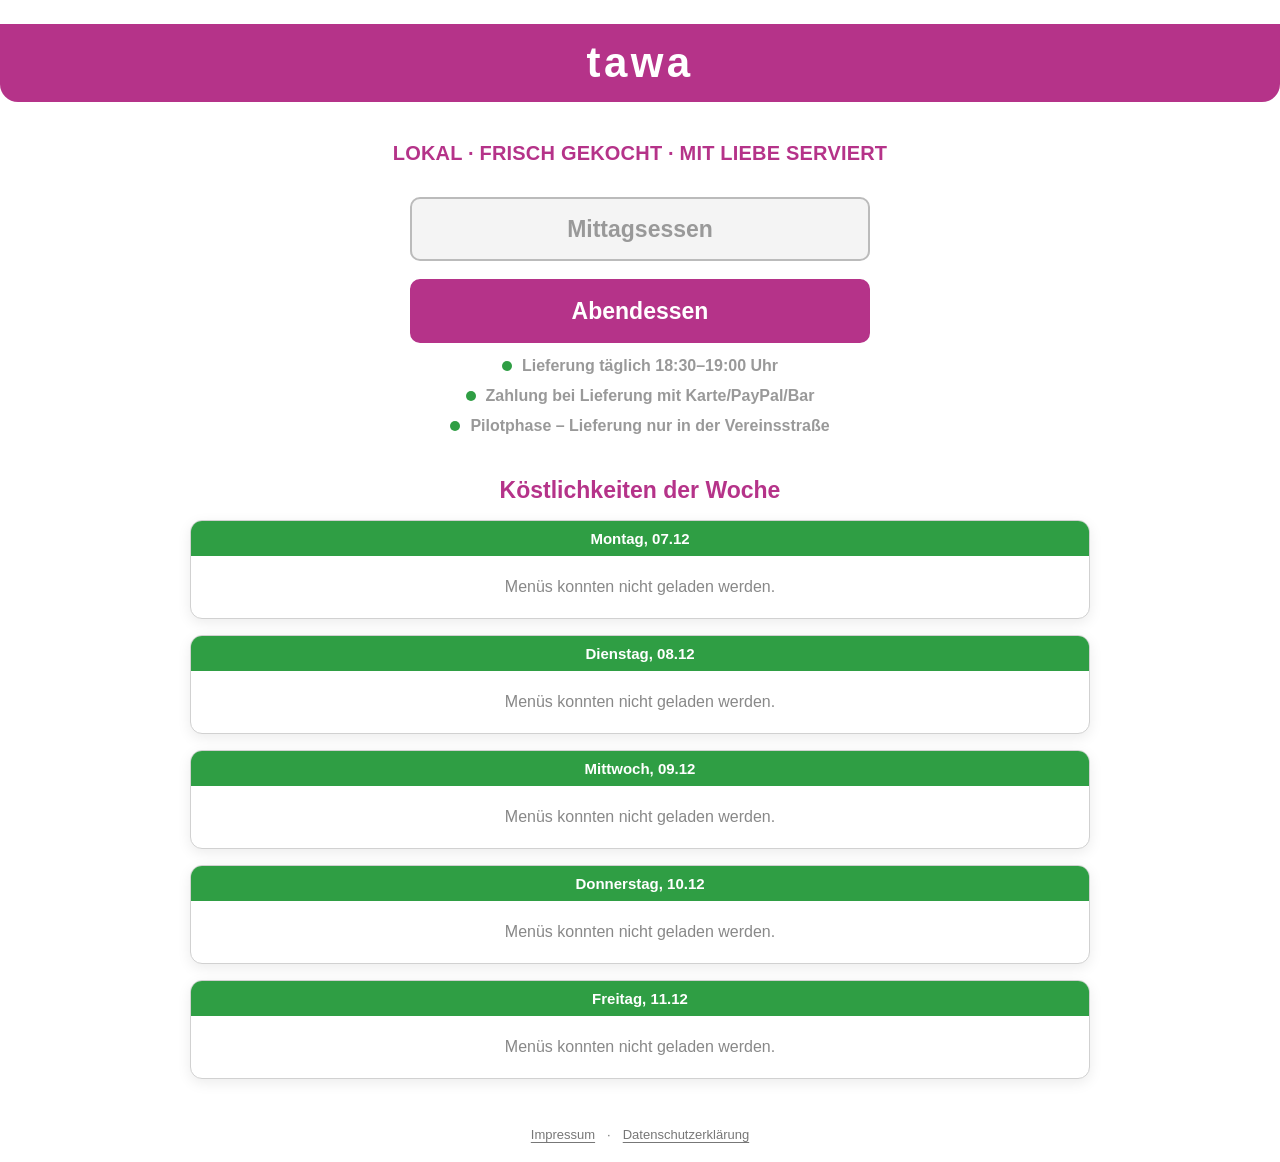
==== commit e607c356: "Add files via upload" ====
--- a/index.html
+++ b/index.html
@@ -58,7 +58,6 @@
             <div id="calendar" class="calendar" aria-label="Menükalender"></div>
             <p class="calendar-help">Wählen Sie einen oder mehrere grün markierte Tage aus.</p>
             <button id="nextCalendarButton" class="next-calendar-button" type="button" disabled>Weiter</button>
-            <button id="calendarHomeButton" class="home-button" type="button" data-page="startPage">Startseite</button>
           </div>
         </div>
         <div class="calendar-right">
@@ -69,6 +68,9 @@
           </section>
         </div>
       </div>
+      <div class="calendar-bottom-navigation">
+        <button id="calendarHomeButton" class="home-button" type="button" data-page="startPage">Startseite</button>
+      </div>
     </section>
 
     <!-- Menu/order page -->
@@ -163,6 +165,26 @@
     <span aria-hidden="true">·</span>
     <a href="datenschutz.html">Datenschutzerklärung</a>
   </footer>
+
+  <div id="homePreviewModal" class="modal hidden" role="dialog" aria-modal="true" aria-labelledby="homePreviewModalTitle">
+    <div class="modal-card">
+      <h2 id="homePreviewModalTitle">Abendessen</h2>
+      <p>Derzeit servieren wir nur Abendessen. Die Lieferung erfolgt zwischen 18:30 und 19:00 Uhr.</p>
+      <div class="leave-modal-buttons">
+        <button id="homePreviewContinueButton" class="home-button" type="button">Weiter</button>
+      </div>
+    </div>
+  </div>
+
+  <div id="singleDayModal" class="modal hidden" role="dialog" aria-modal="true" aria-labelledby="singleDayModalTitle">
+    <div class="modal-card">
+      <h2 id="singleDayModalTitle">Nur für einen Tag bestellen?</h2>
+      <div class="leave-modal-buttons">
+        <button id="singleDayYesButton" class="home-button" type="button">Ja</button>
+        <button id="singleDayNoButton" class="back-button" type="button">Nein</button>
+      </div>
+    </div>
+  </div>
 
   <div id="leaveModal" class="modal hidden" role="dialog" aria-modal="true" aria-labelledby="leaveTitle">
     <div class="modal-card">
--- a/style.css
+++ b/style.css
@@ -370,15 +370,6 @@
   color: #111;
   text-align: center;
   font-size: 12px;
-  line-height: 1.25;
-  overflow-wrap: anywhere;
-}
-
-.start-preview-second-meal {
-  margin: 6px 1px 0;
-  color: #555;
-  text-align: center;
-  font-size: 11px;
   line-height: 1.25;
   overflow-wrap: anywhere;
 }
@@ -1392,3 +1383,44 @@
 .legal-page h2 { margin: 26px 0 8px; font-size: 19px; }
 .legal-page p { overflow-wrap: anywhere; }
 .legal-warning { padding: 12px 14px; border-left: 4px solid #b7791f; background: #fff8e8; }
+
+/* V37: stack both meal photos in each Home-page menu preview */
+.home-menu-previews .start-preview-second-image {
+  margin-top: 8px;
+}
+.home-menu-previews .start-preview-second-image .start-preview-image-frame {
+  height: 112px;
+}
+.calendar-bottom-navigation {
+  display: flex;
+  justify-content: center;
+  width: 100%;
+  margin: 28px auto 8px;
+}
+@media (max-width: 700px) {
+  .home-menu-previews .start-preview-second-image .start-preview-image-frame {
+    height: 90px;
+  }
+  .calendar-bottom-navigation {
+    margin-top: 24px;
+  }
+}
+
+
+/* Weekly preview day headers reflect ordering availability. */
+.start-preview-day.preview-day-active {
+  background: #2f9e44;
+  color: #fff;
+}
+.start-preview-day.preview-day-inactive {
+  background: #d9d9d9;
+  color: #777;
+}
+
+.brand-header[role="button"] {
+  cursor: pointer;
+}
+.brand-header[role="button"]:focus-visible {
+  outline: 3px solid var(--fandango);
+  outline-offset: 3px;
+}
